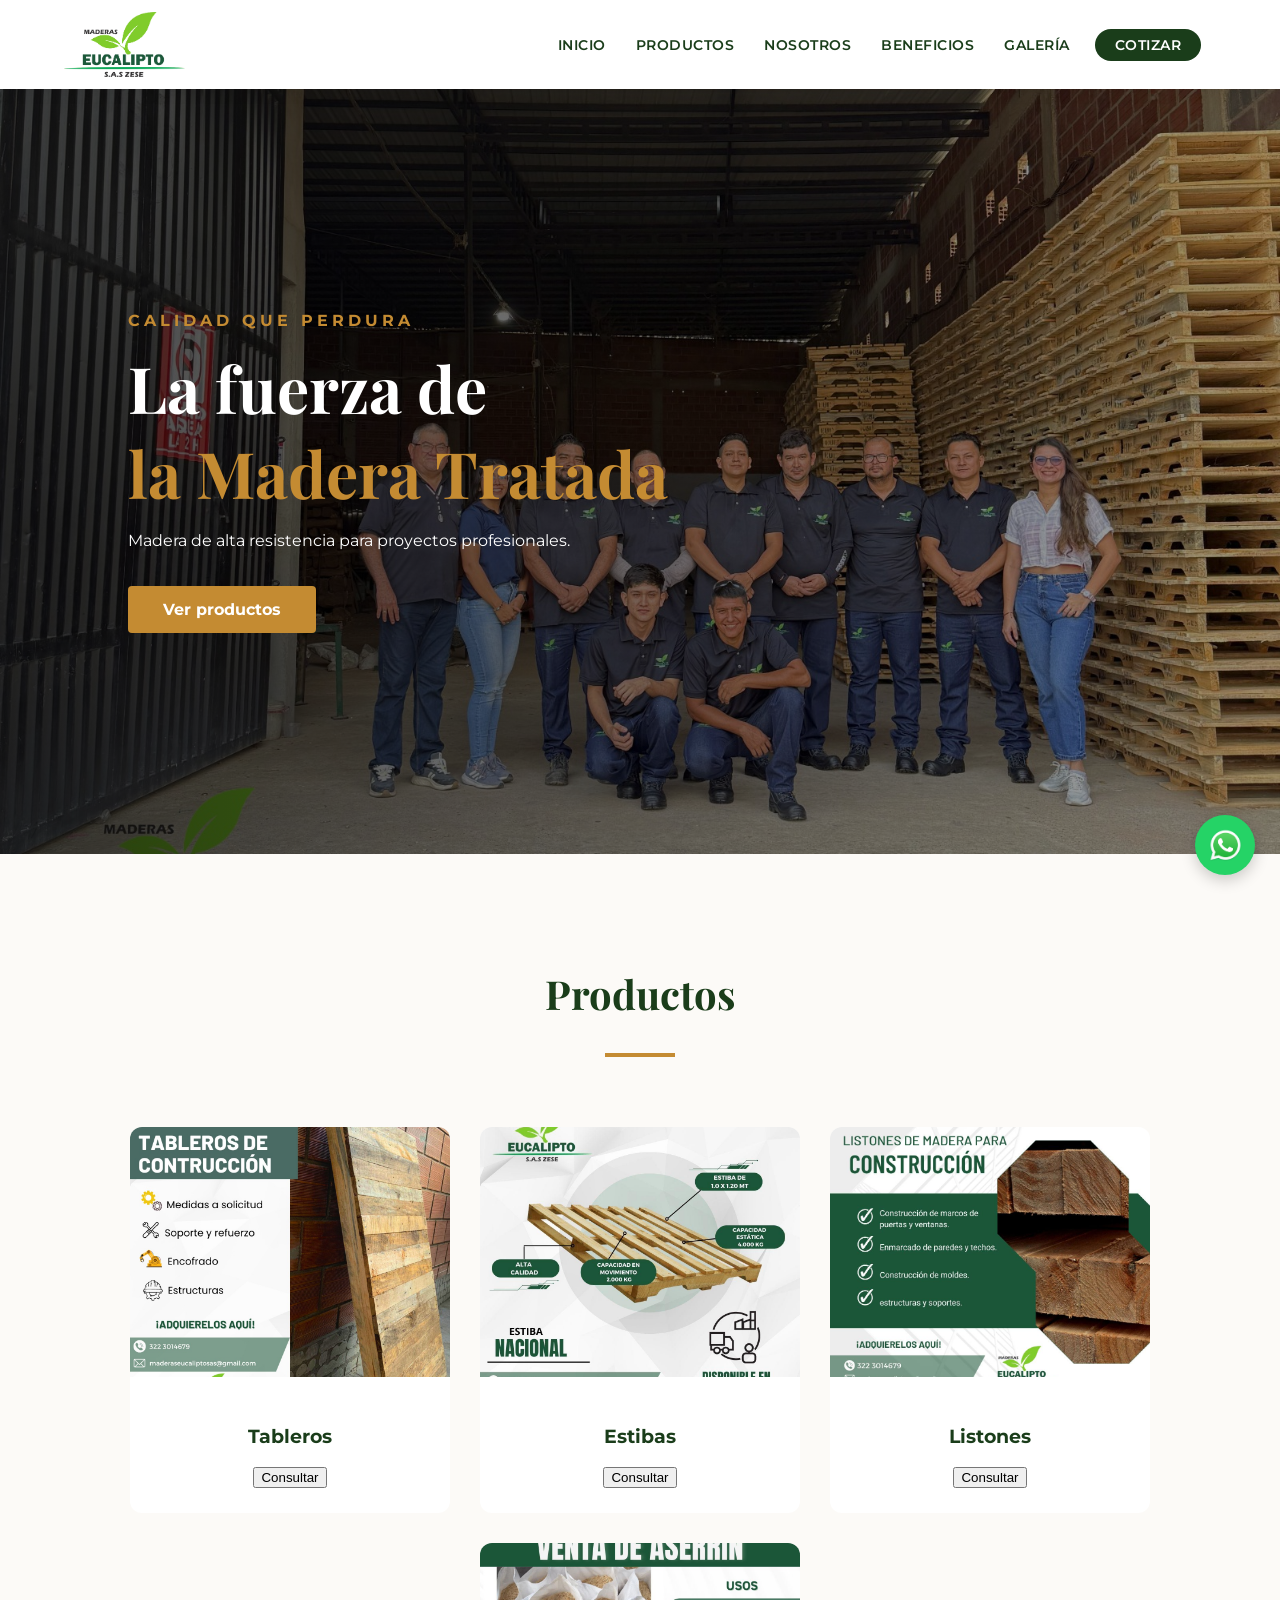
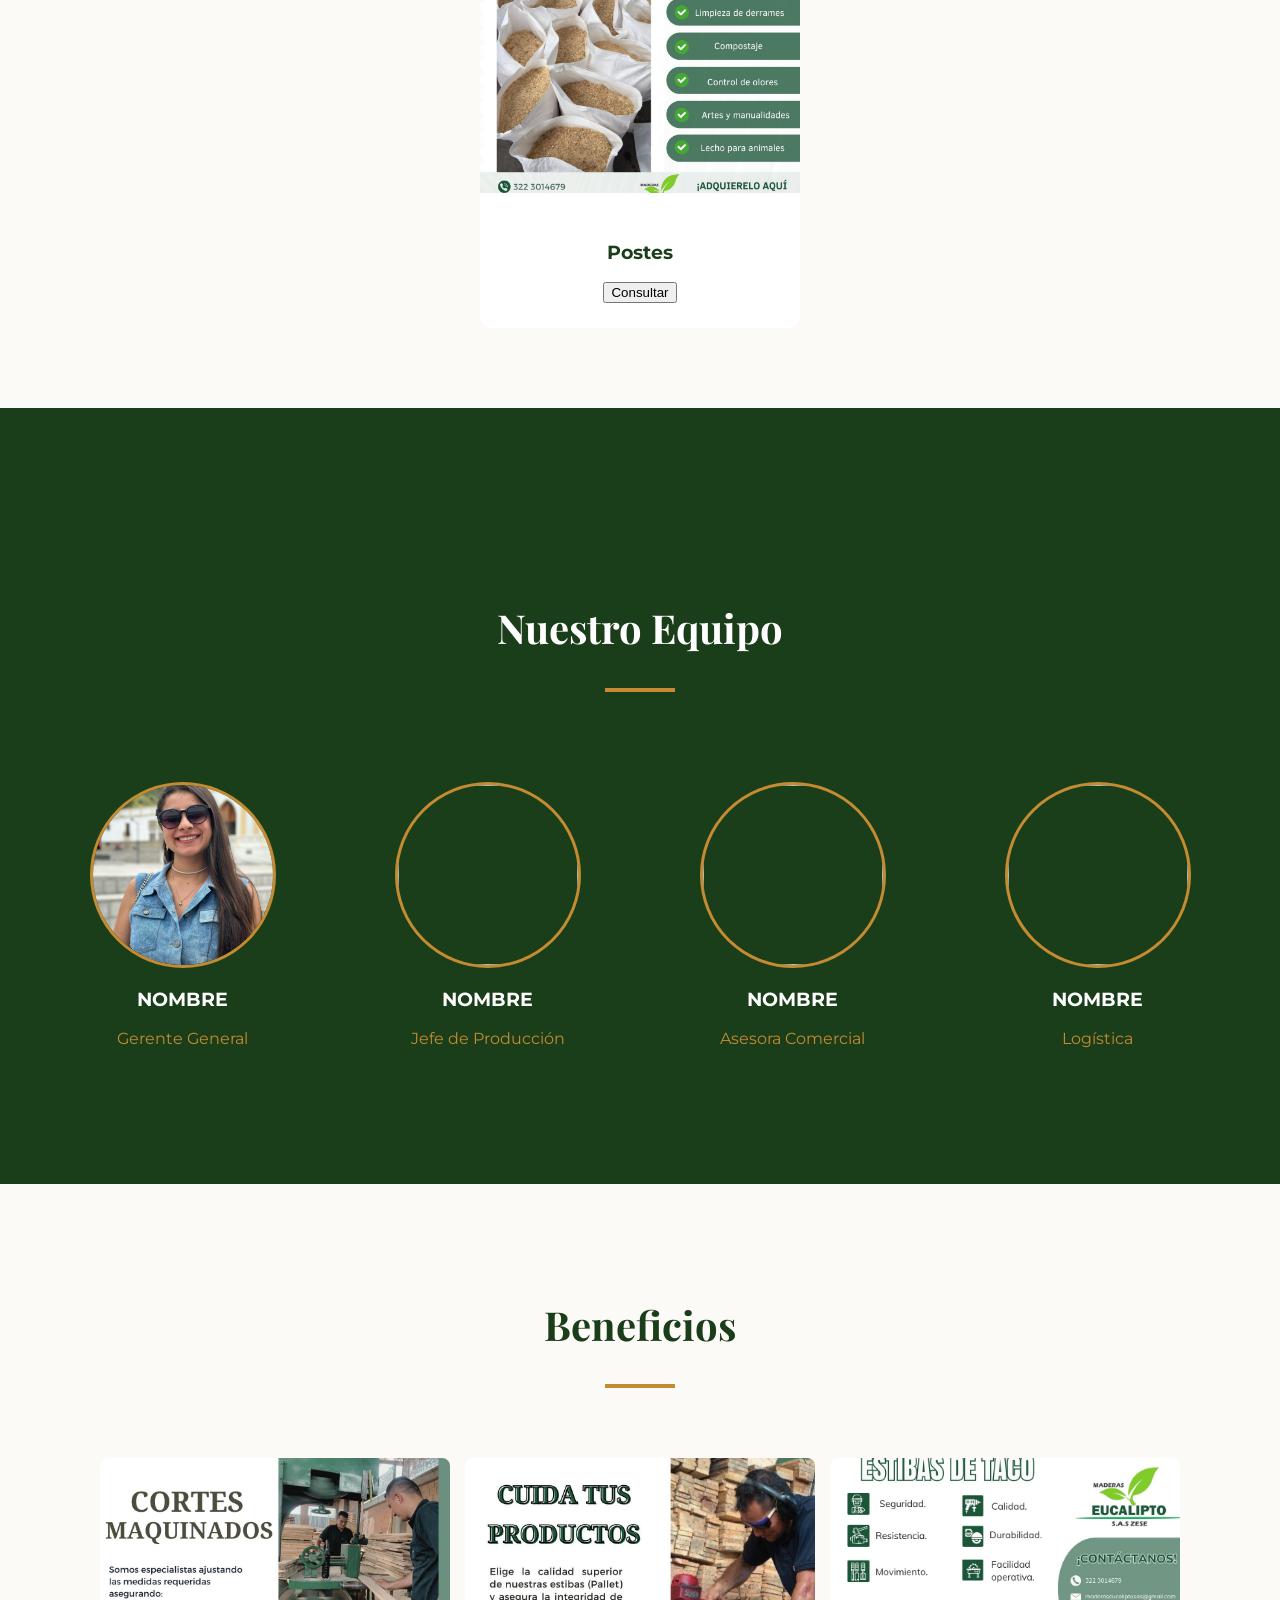
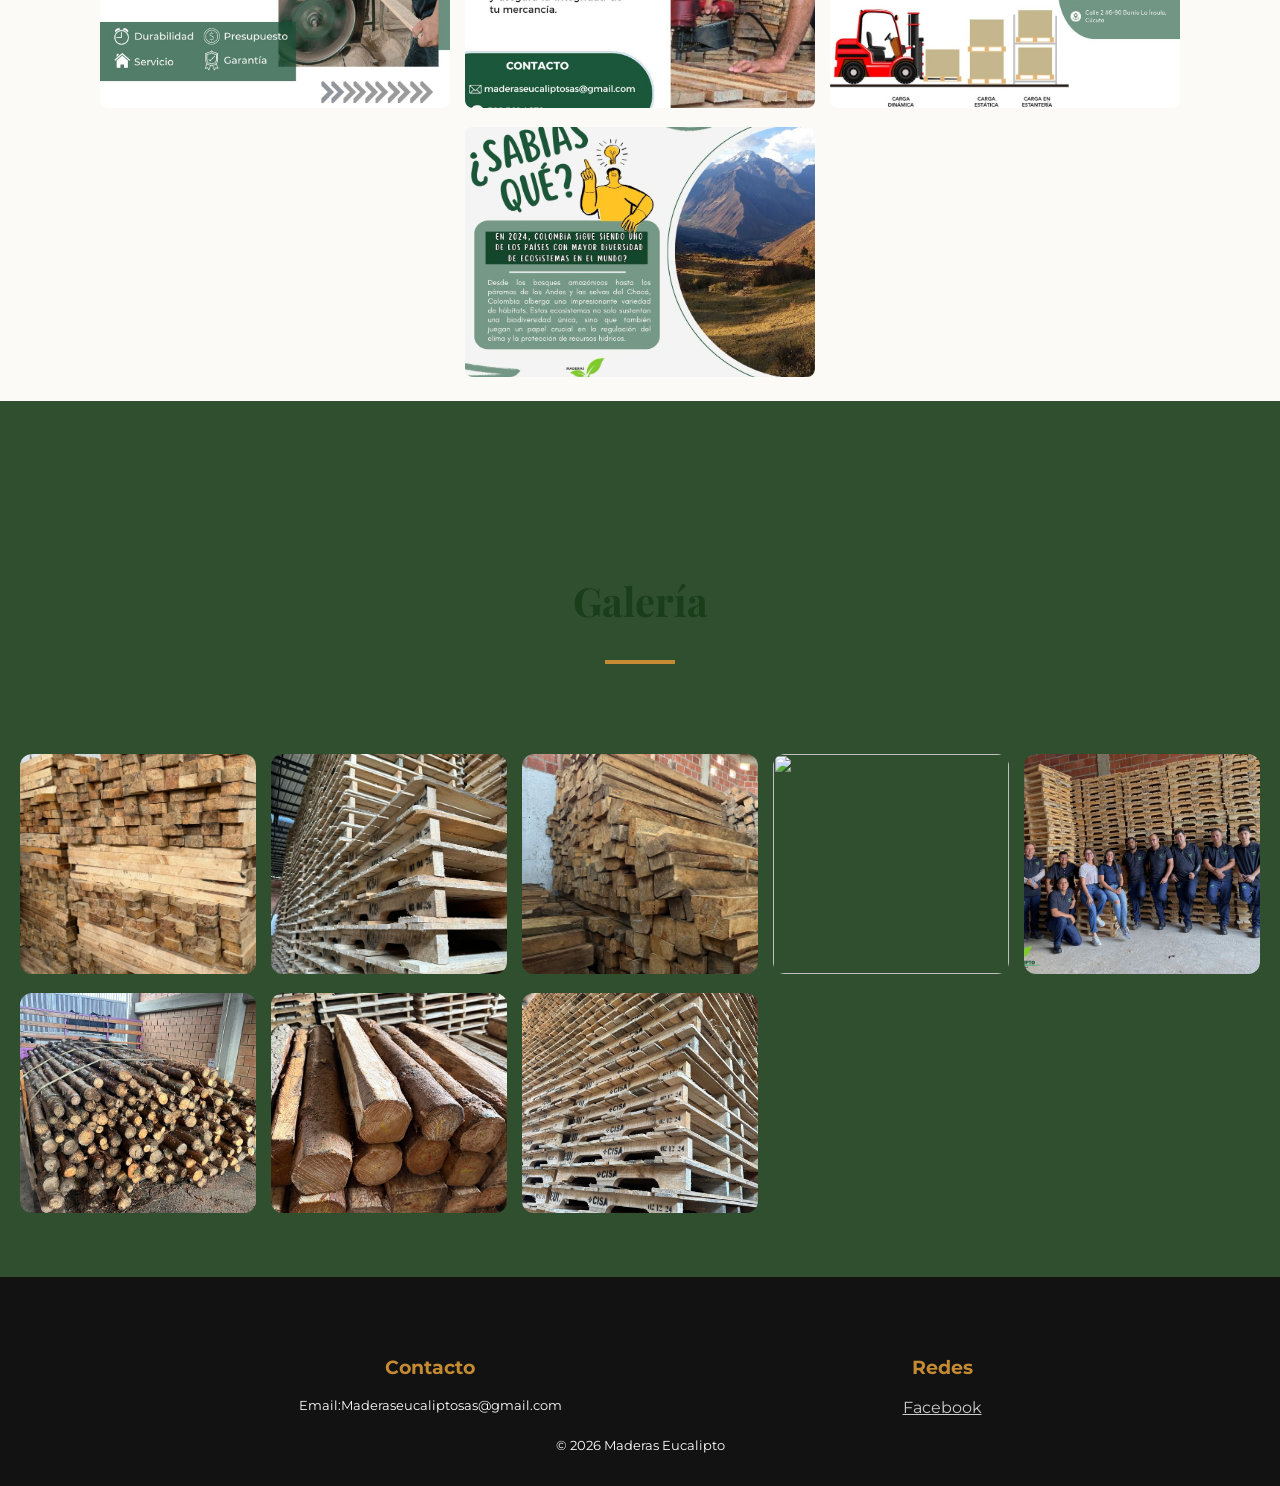
==== index.html @ b294b7ab "📝 Actualizar estructura y agregar README" ====
<!DOCTYPE html>
<html lang="es">
<head>
  <meta charset="UTF-8">
  <meta name="viewport" content="width=device-width, initial-scale=1.0">
  <title>Maderas Eucalipto SAS</title>

  <link href="https://fonts.googleapis.com/css2?family=Montserrat:wght@400;700&family=Playfair+Display:wght@700&display=swap" rel="stylesheet">
  <link rel="stylesheet" href="styles.css">
</head>

<body>

<!-- HEADER -->
<header class="header">
  <div class="logo">
    <img src="img/logo.png">
  </div>

  <nav>
    <a href="#inicio">Inicio</a>
    <a href="#productos">Productos</a>
    <a href="#nosotros">Nosotros</a>
    <a href="#beneficios">Beneficios</a>
    <a href="#galeria">Galería</a>
    <a href="https://wa.me/573223014679" target="_blank" class="btn-nav">Cotizar</a>
  </nav>
</header>

<!-- WHATSAPP -->
<a href="https://wa.me/573223014679" target="_blank" class="wsp-float">
  <img src="img/whatsapp.png">
</a>

<!-- HERO -->
<section class="hero" id="inicio">
  <div class="overlay"></div>
  <div class="contenido">
    <span class="tagline">Calidad que perdura</span>
    <h1>La fuerza de <br><span>la Madera Tratada</span></h1>
    <p>Madera de alta resistencia para proyectos profesionales.</p>
    <a href="#productos" class="btn-principal">Ver productos</a>
  </div>
</section>

<!-- PRODUCTOS -->
<section class="productos" id="productos">
  <div class="section-title">
    <h2>Productos</h2>
    <div class="underline"></div>
  </div>

  <div class="cards">

    <div class="card">
      <a href="#p1" class="img-container"><img src="img/pro1.jpeg"></a>
      <div class="card-info">
        <h3>Tableros</h3>
        <button onclick="wsp('Tableros')">Consultar</button>
      </div>
    </div>
    <div id="p1" class="modal-css">
      <a href="#productos" class="cerrar-fondo"></a>
      <img src="img/pro1.jpeg">
    </div>

    <div class="card">
      <a href="#p2" class="img-container"><img src="img/pro2.jpeg"></a>
      <div class="card-info">
        <h3>Estibas</h3>
        <button onclick="wsp('Estibas')">Consultar</button>
      </div>
    </div>
    <div id="p2" class="modal-css">
      <a href="#productos" class="cerrar-fondo"></a>
      <img src="img/pro2.jpeg">
    </div>

    <div class="card">
      <a href="#p3" class="img-container"><img src="img/pro3.jpeg"></a>
      <div class="card-info">
        <h3>Listones</h3>
        <button onclick="wsp('Listones')">Consultar</button>
      </div>
    </div>
    <div id="p3" class="modal-css">
      <a href="#productos" class="cerrar-fondo"></a>
      <img src="img/pro3.jpeg">
    </div>

    <div class="card">
      <a href="#p4" class="img-container"><img src="img/pro4.jpeg"></a>
      <div class="card-info">
        <h3>Postes</h3>
        <button onclick="wsp('Postes')">Consultar</button>
      </div>
    </div>
    <div id="p4" class="modal-css">
      <a href="#productos" class="cerrar-fondo"></a>
      <img src="img/pro4.jpeg">
    </div>

  </div>
</section>

<!-- NOSOTROS -->
<section class="nosotros" id="nosotros">
  <div class="section-title">
    <h2>Nuestro Equipo</h2>
    <div class="underline"></div>
  </div>

  <div class="equipo-container">

    <div class="perfil">
      <div class="foto-marco">
        <img src="img/perfil1.jpg">
      </div>
      <h3>NOMBRE</h3>
      <p>Gerente General</p>
    </div>

    <div class="perfil">
      <div class="foto-marco">
        <img src="img/perfil2.jpg">
      </div>
      <h3>NOMBRE</h3>
      <p>Jefe de Producción</p>
    </div>

    <div class="perfil">
      <div class="foto-marco">
        <img src="img/perfil3.jpg">
      </div>
      <h3>NOMBRE</h3>
      <p>Asesora Comercial</p>
    </div>

    <div class="perfil">
      <div class="foto-marco">
        <img src="img/perfil4.jpg">
      </div>
      <h3>NOMBRE</h3>
      <p>Logística</p>
    </div>

  </div>
</section>

<!-- BENEFICIOS -->
<section class="beneficios" id="beneficios">
  <div class="section-title">
    <h2>Beneficios</h2>
    <div class="underline"></div>
  </div>

  <div class="beneficio-container">

    <a href="#ben1"><img src="img/ben1.jpeg" class="thumb"></a>
    <div id="ben1" class="modal-css"><a href="#beneficios" class="cerrar-fondo"></a><img src="img/ben1.jpeg"></div>

    <a href="#ben2"><img src="img/ben2.jpeg" class="thumb"></a>
    <div id="ben2" class="modal-css"><a href="#beneficios" class="cerrar-fondo"></a><img src="img/ben2.jpeg"></div>

    <a href="#ben3"><img src="img/ben3.jpeg" class="thumb"></a>
    <div id="ben3" class="modal-css"><a href="#beneficios" class="cerrar-fondo"></a><img src="img/ben3.jpeg"></div>

    <a href="#ben4"><img src="img/ben4.jpeg" class="thumb"></a>
    <div id="ben4" class="modal-css"><a href="#beneficios" class="cerrar-fondo"></a><img src="img/ben4.jpeg"></div>

  </div>
</section>

<!-- GALERIA -->
<section class="galeria" id="galeria">
  <div class="section-title">
    <h2>Galería</h2>
    <div class="underline"></div>
  </div>

<div class="imagenes">
  <a href="#gal1"><img src="img/gal1.jpg"></a>
  <a href="#gal2"><img src="img/gal2.jpeg"></a>
  <a href="#gal3"><img src="img/gal3.jpg"></a>
  <a href="#gal4"><img src="img/gal4.jpg"></a>
  <a href="#gal5"><img src="img/gal5.jpeg"></a>
  <a href="#gal6"><img src="img/gal6.jpeg"></a>
  <a href="#gal7"><img src="img/gal7.jpeg"></a>
  <a href="#gal8"><img src="img/gal8.jpeg"></a>
</div>
</section>

<!-- LIGHTBOX GALERIA -->
<div id="gal1" class="lightbox"><a href="#"><img src="img/gal1.jpg"></a></div>
<div id="gal2" class="lightbox"><a href="#"><img src="img/gal2.jpeg"></a></div>
<div id="gal3" class="lightbox"><a href="#"><img src="img/gal3.jpg"></a></div>
<div id="gal4" class="lightbox"><a href="#"><img src="img/gal4.jpg"></a></div>
<div id="gal5" class="lightbox"><a href="#"><img src="img/gal5.jpeg"></a></div>
<div id="gal6" class="lightbox"><a href="#"><img src="img/gal6.jpeg"></a></div>
<div id="gal7" class="lightbox"><a href="#"><img src="img/gal7.jpeg"></a></div>
<div id="gal8" class="lightbox"><a href="#"><img src="img/gal8.jpeg"></a></div>

<!-- FOOTER -->
<footer class="footer">
  <div class="footer-content">
    <div>
      <h3>Contacto</h3>
      <p>Email:Maderaseucaliptosas@gmail.com</p>
    </div>

    <div>
      <h3>Redes</h3>
    <a href="https://www.facebook.com/profile.php?id=61552076991430" target="_blank" rel="noopener noreferrer">
  Facebook
</a>
    </div>
  </div>

  <p>© 2026 Maderas Eucalipto</p>
</footer>
<script>
const imagenes = [
  "img/gal1.jpeg",
  "img/gal2.jpeg",
  "img/gal3.jpeg",
  "img/gal4.jpeg",
  "img/gal5.jpeg",
  "img/gal6.jpeg",
  "img/gal7.jpeg",
  "img/gal8.jpeg"
];

let index = 0;

function getIndex() {
  const hash = window.location.hash;
  const num = hash.replace("#gal", "");
  index = parseInt(num) - 1;
}

document.addEventListener("keydown", (e) => {
  if (!window.location.hash.includes("gal")) return;

  getIndex();

  if (e.key === "ArrowRight") {
    index = (index + 1) % imagenes.length;
    window.location.hash = "gal" + (index + 1);
  }

  if (e.key === "ArrowLeft") {
    index = (index - 1 + imagenes.length) % imagenes.length;
    window.location.hash = "gal" + (index + 1);
  }

  if (e.key === "Escape") {
    window.location.hash = "";
  }
});


function wsp(producto){
  const numero = "573223014679";
  const mensaje = "Hola, quiero cotizar " + producto;
  const url = "https://wa.me/" + numero + "?text=" + encodeURIComponent(mensaje);
  
  window.open(url, "_blank");
}

</script>

</body>
</html>
---- styles.css ----
/* ================= VARIABLES ================= */
:root {
  --verde: #1a3d1a;
  --dorado: #c48b32;
  --crema: #fcfaf7;
  --blanco: #ffffff;
  --negro: #121212;
  --transicion: all 0.3s cubic-bezier(0.4, 0, 0.2, 1);
}

/* ================= BASE ================= */
body {
  margin: 0;
  font-family: 'Montserrat', sans-serif;
  background-color: var(--crema);
  color: var(--negro);
  scroll-behavior: smooth;
}

/* ================= HEADER ================= */
.header {
  display: flex;
  justify-content: space-between;
  align-items: center;
  padding: 12px 5%;
  background: rgba(255, 255, 255, 0.98);
  position: sticky;
  top: 0;
  z-index: 1000;
  box-shadow: 0 2px 15px rgba(0,0,0,0.08);
}

.logo img {
  height: 65px;
  display: block;
}

nav {
  display: flex;
  align-items: center;
}

nav a {
  margin: 0 15px;
  text-decoration: none;
  color: var(--verde);
  font-weight: 600;
  font-size: 0.85rem;
  text-transform: uppercase;
  letter-spacing: 0.5px;
  transition: var(--transicion);
}

nav a:hover {
  color: var(--dorado);
}

.btn-nav {
  background: var(--verde);
  color: white !important;
  padding: 8px 20px !important;
  border-radius: 50px;
  margin-left: 10px;
}

.btn-nav:hover {
  background: var(--dorado);
  transform: translateY(-2px);
}

/* ================= WHATSAPP ================= */
.wsp-float {
  position: fixed;
  bottom: 25px;
  right: 25px;
  width: 60px;
  height: 60px;
  background-color: #25d366;
  border-radius: 50%;
  display: flex;
  align-items: center;
  justify-content: center;
  z-index: 2000;
  box-shadow: 0 5px 15px rgba(0,0,0,0.2);
  transition: var(--transicion);
}

.wsp-float:hover { transform: scale(1.1); }
.wsp-float img { width: 35px; height: 35px; }

/* ================= HERO ================= */
.hero {
  position: relative;
  height: 85vh;
  background: url('img/fondo.jpeg') center/cover no-repeat;
  display: flex;
  align-items: center;
  padding: 0 10%;
  color: white;
}

.overlay {
  position: absolute;
  inset: 0;
  background: linear-gradient(to right, rgba(0,0,0,0.7), rgba(0,0,0,0.3));
}

.contenido {
  position: relative;
  z-index: 2;
  max-width: 650px;
}

.tagline {
  color: var(--dorado);
  text-transform: uppercase;
  letter-spacing: 4px;
  font-weight: 700;
}

.hero h1 {
  font-family: 'Playfair Display', serif;
  font-size: clamp(2.5rem, 5vw, 4rem);
  margin: 15px 0;
}

.hero h1 span { color: var(--dorado); }

.btn-principal {
  background: var(--dorado);
  color: white;
  padding: 14px 35px;
  text-decoration: none;
  font-weight: 700;
  display: inline-block;
  margin-top: 20px;
  border-radius: 4px;
  transition: var(--transicion);
}

.btn-principal:hover { background: var(--verde); }

/* ================= TITULOS ================= */
.section-title {
  text-align: center;
  padding: 80px 20px 40px;
}

.section-title h2 {
  font-family: 'Playfair Display', serif;
  font-size: 2.5rem;
  color: var(--verde);
}

.underline {
  width: 70px;
  height: 4px;
  background: var(--dorado);
  margin: 10px auto;
}

/* ================= NOSOTROS ================= */
.nosotros {
  background-color: var(--verde);
  padding: 80px 0;
}

.nosotros h2 { color: white; }

.equipo-container {
  display: flex;
  justify-content: center;
  align-items: flex-start;
  gap: 20px;
  flex-wrap: nowrap;
  max-width: 1200px;
  margin: auto;
  padding: 40px 20px;
}

.perfil {
  text-align: center;
  flex: 1;
  min-width: 200px;
}
.foto-marco {
  width: 180px;
  height: 180px;
  margin: 0 auto 20px;
  border-radius: 50%;
  overflow: hidden;
  border: 3px solid var(--dorado);
  display: flex;
  justify-content: center;
  align-items: center;
}

.foto-marco img {
  width: 100%;
  height: 100%;
  object-fit: cover;
  object-position: center;
}


.perfil:hover .foto-marco {
  transform: scale(1.1);
}

.perfil h3 { color: white; }
.perfil p { color: var(--dorado); }

/* ================= PRODUCTOS ================= */
.cards {
  display: flex;
  justify-content: center;
  gap: 30px;
  padding: 20px 10% 80px;
  flex-wrap: wrap;
}

.card {
  background: white;
  width: 320px;
  border-radius: 12px;
  overflow: hidden;
  transition: var(--transicion);
  text-align: center;
}

.card:hover { transform: translateY(-10px); }

.img-container img {
  width: 100%;
  height: 250px;
  object-fit: cover;
}

.card-info { padding: 25px; }
.card-info h3 { color: var(--verde); }

/* ================= BENEFICIOS ================= */
.beneficio-container {
  display: flex;
  justify-content: center;
  gap: 15px;
  flex-wrap: wrap;
  padding: 20px;
}

.thumb {
  width: 350px;
  height: 250px;
  object-fit: cover;
  border-radius: 8px;
  cursor: pointer;
  transition: 0.3s;
}

.thumb:hover {
  transform: scale(1.05);
}

/* MODAL */
.modal-css {
  display: none;
  position: fixed;
  inset: 0;
  background: rgba(0,0,0,0.9);
  justify-content: center;
  align-items: center;
}

.modal-css:target {
  display: flex;
}

.modal-css img {
  max-width: 90%;
  max-height: 85%;
  border: 4px solid white;
}

.cerrar-fondo {
  position: absolute;
  inset: 0;
}

/* ================= GALERIA ================= */
.galeria {
  background: #2f4f2f;
  padding: 60px 20px;
  text-align: center;
  color: white;
}

.imagenes {
  display: grid;
  grid-template-columns: repeat(auto-fit, minmax(220px, 1fr));
  gap: 15px;
  margin-top: 40px;
}

.imagenes img {
  width: 100%;
  height: 220px;
  object-fit: cover;
  border-radius: 12px;
  transition: 0.3s;
}

.imagenes img:hover {
  transform: scale(1.05);
}

/* ================= LIGHTBOX ================= */
.lightbox {
  position: fixed;
  top: 0;
  left: 0;
  width: 100%;
  height: 100%;
  background: rgba(0,0,0,0.95);
  
  display: none;
  justify-content: center;
  align-items: center;

  z-index: 9999;
  text-align: center;
}

.lightbox img {
  max-width: 70vw;
  max-height: 80vh;
  object-fit: contain;
  border-radius: 15px;
}

.lightbox a {
  display: flex;
  justify-content: center;
  align-items: center;
  width: 100%;
  height: 100%;
}

.lightbox:target {
  display: flex;
}

.lightbox img {
  max-width: 70%;
  max-height: 70%;
  border-radius: 15px;
  transition: 0.3s;
}

/* BOTONES */
.lightbox::before,
.lightbox::after {
  position: absolute;
  top: 50%;
  transform: translateY(-50%);
  font-size: 50px;
  color: white;
  padding: 10px;
  cursor: pointer;
  user-select: none;
}

/* IZQUIERDA */
.lightbox::before {
  content: "❮";
  left: 30px;
}

/* DERECHA */
.lightbox::after {
  content: "❯";
  right: 30px;
}


/* ================= FOOTER ================= */
.footer {
  background: var(--negro);
  color: white;
  padding: 60px 10% 20px;
  text-align: center;
}

.footer-content {
  display: flex;
  justify-content: space-around;
  flex-wrap: wrap;
}

.footer h3 { color: var(--dorado); }
.footer a { color: #ccc; }
.footer p { font-size: 0.8rem; }

/* ================= RESPONSIVO ================= */
@media (max-width: 768px) {
  nav { display: none; }
  .hero { text-align: center; padding: 0 5%; }
  .equipo-container { flex-wrap: wrap; }
}
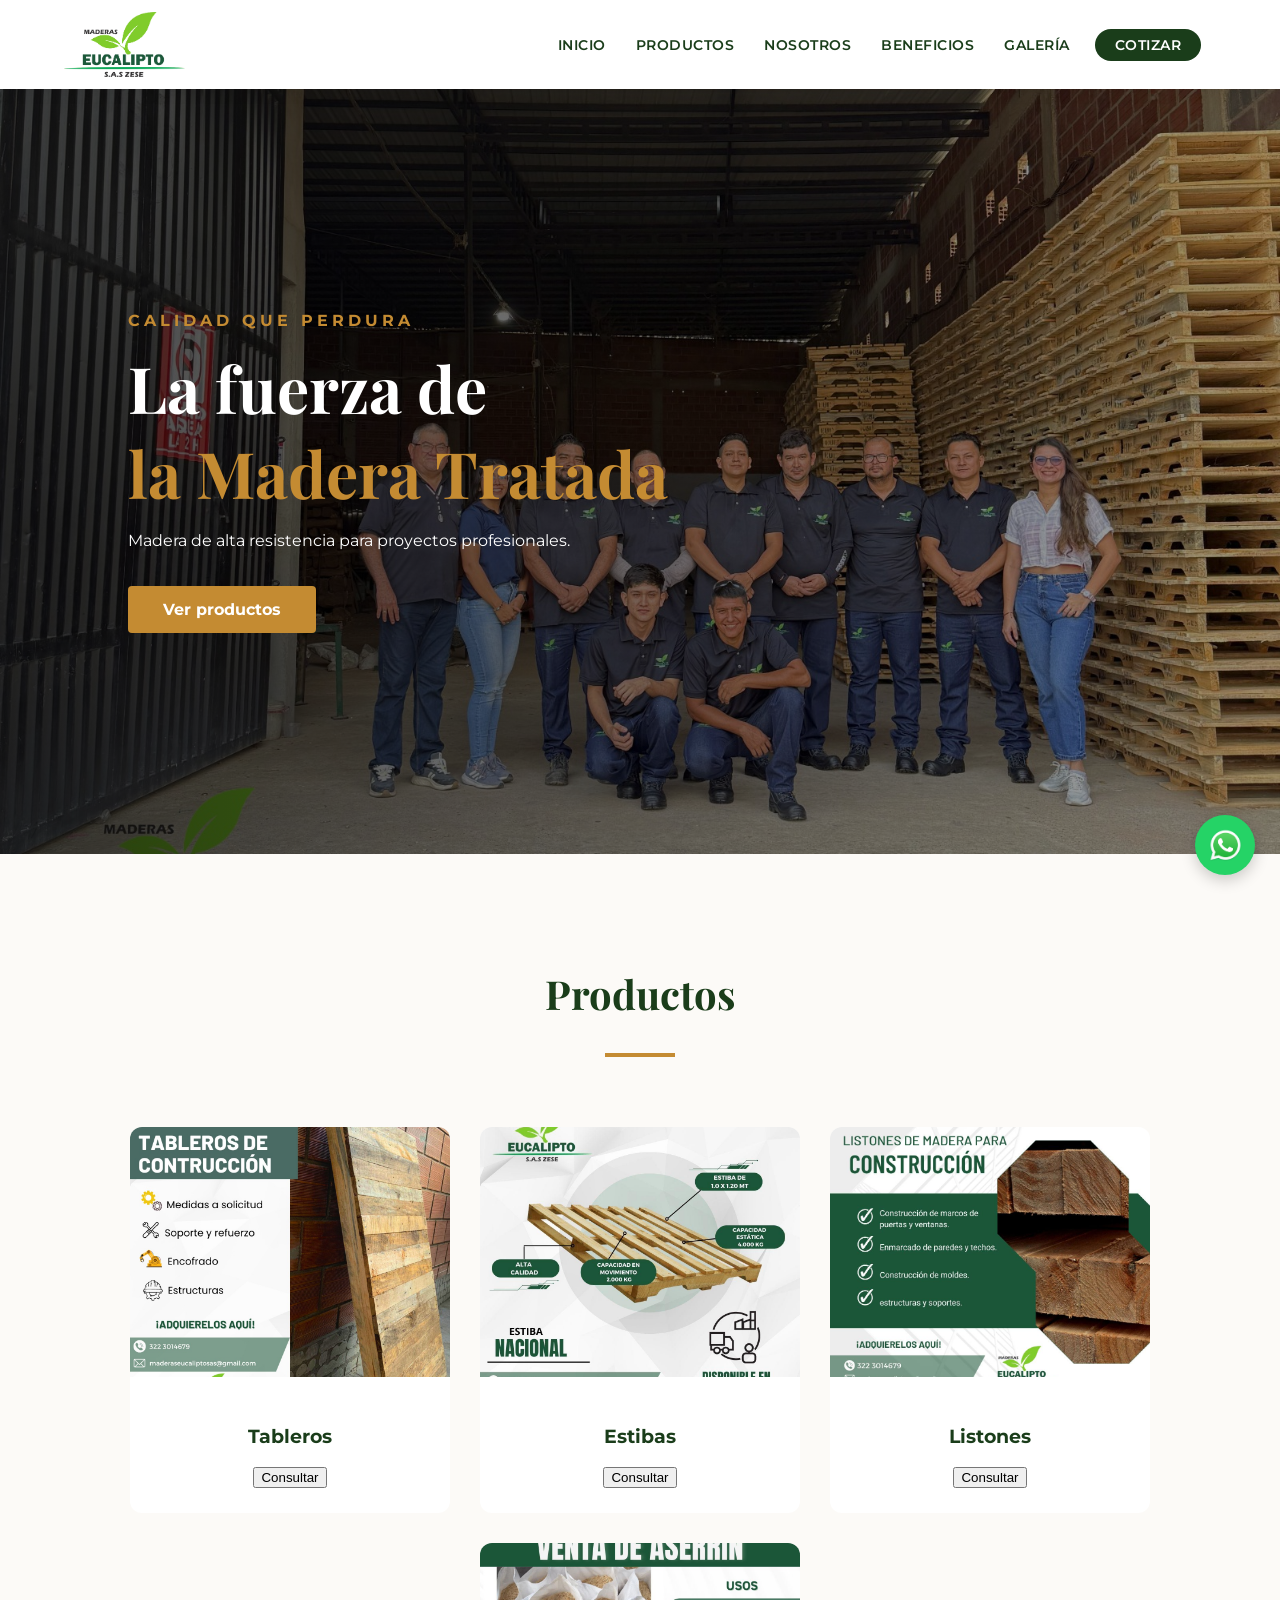
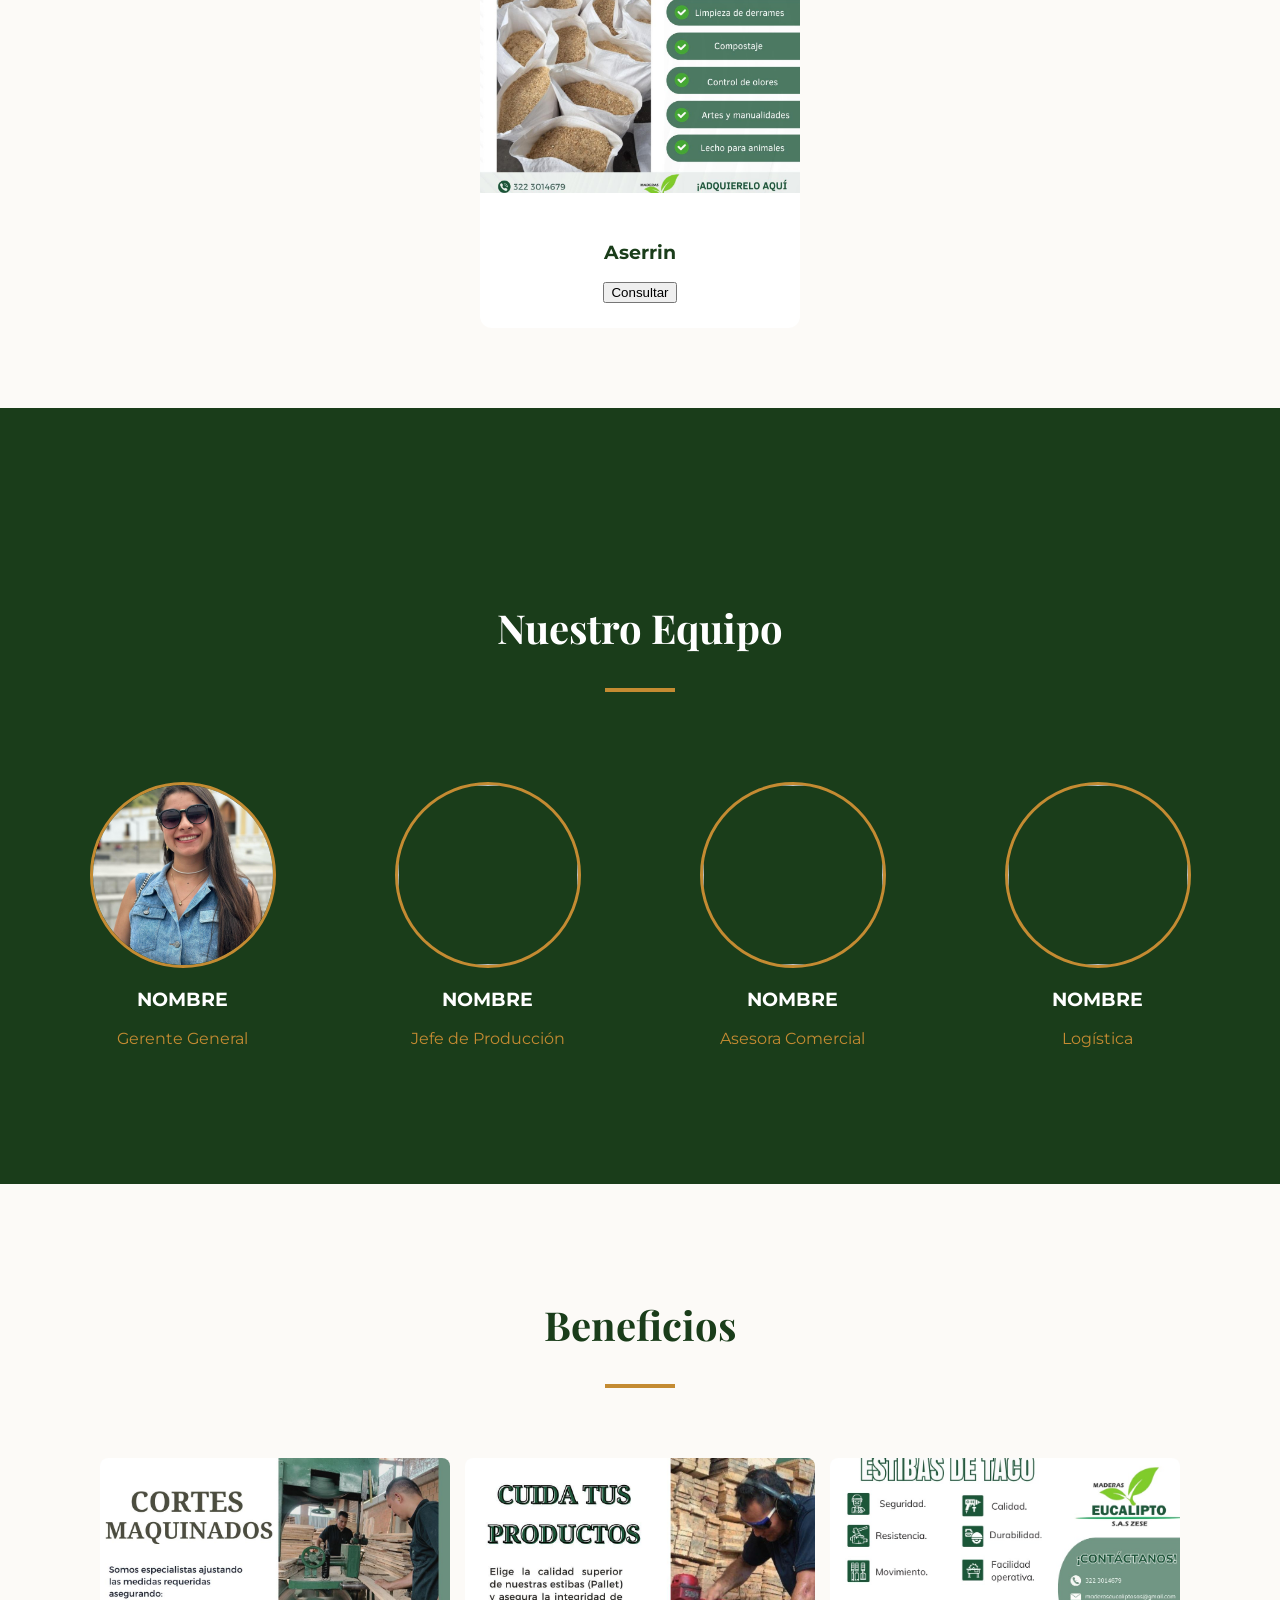
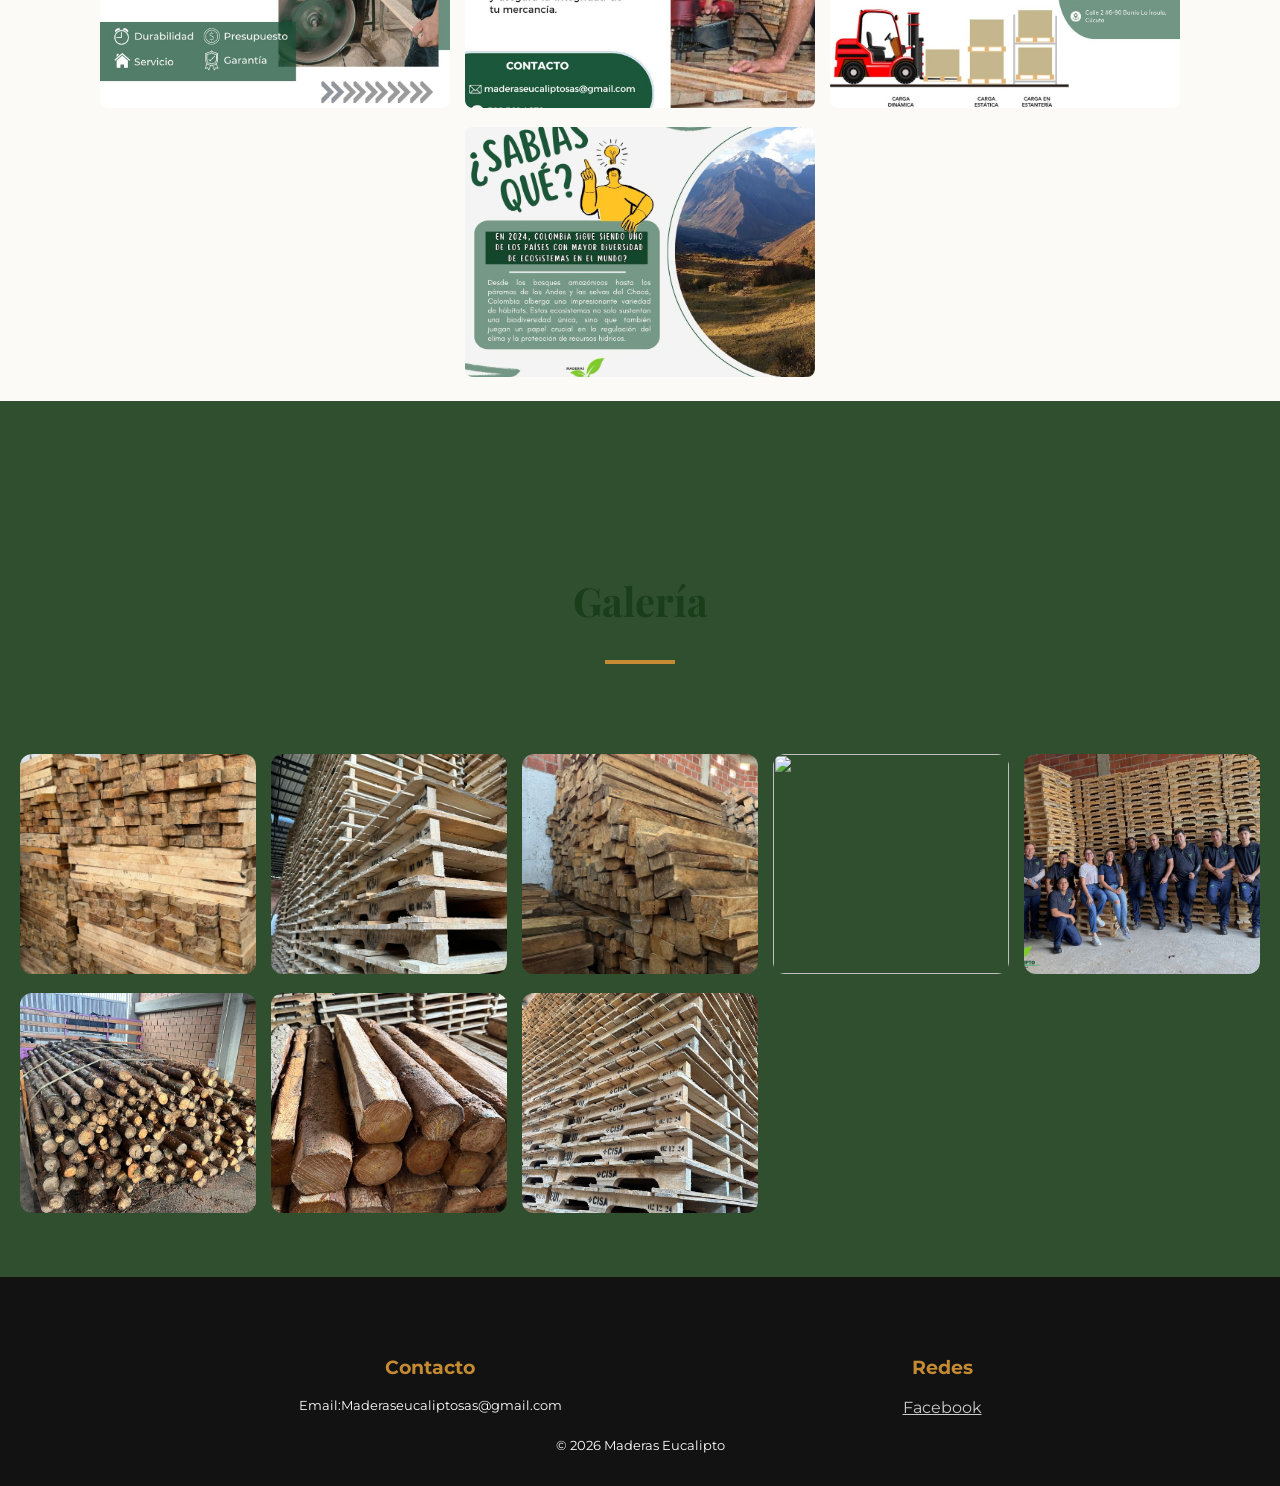
==== commit eb7a4cfe: "📝 Cambiar 'Postes' por 'Aserrin' en productos" ====
--- a/index.html
+++ b/index.html
@@ -91,8 +91,8 @@
     <div class="card">
       <a href="#p4" class="img-container"><img src="img/pro4.jpeg"></a>
       <div class="card-info">
-        <h3>Postes</h3>
-        <button onclick="wsp('Postes')">Consultar</button>
+        <h3>Aserrin</h3>
+        <button onclick="wsp('Aserrin')">Consultar</button>
       </div>
     </div>
     <div id="p4" class="modal-css">
@@ -191,14 +191,14 @@
 </section>
 
 <!-- LIGHTBOX GALERIA -->
-<div id="gal1" class="lightbox"><a href="#"><img src="img/gal1.jpg"></a></div>
-<div id="gal2" class="lightbox"><a href="#"><img src="img/gal2.jpeg"></a></div>
-<div id="gal3" class="lightbox"><a href="#"><img src="img/gal3.jpg"></a></div>
-<div id="gal4" class="lightbox"><a href="#"><img src="img/gal4.jpg"></a></div>
-<div id="gal5" class="lightbox"><a href="#"><img src="img/gal5.jpeg"></a></div>
-<div id="gal6" class="lightbox"><a href="#"><img src="img/gal6.jpeg"></a></div>
-<div id="gal7" class="lightbox"><a href="#"><img src="img/gal7.jpeg"></a></div>
-<div id="gal8" class="lightbox"><a href="#"><img src="img/gal8.jpeg"></a></div>
+<div id="gal1" class="lightbox"><a href="javascript:void(0)" onclick="cerrarGaleria(event)"><img src="img/gal1.jpg"></a><div class="nav-controls"><span class="prev" onclick="cambiarImagen(-1, event)">❮</span><span class="next" onclick="cambiarImagen(1, event)">❯</span></div></div>
+<div id="gal2" class="lightbox"><a href="javascript:void(0)" onclick="cerrarGaleria(event)"><img src="img/gal2.jpeg"></a><div class="nav-controls"><span class="prev" onclick="cambiarImagen(-1, event)">❮</span><span class="next" onclick="cambiarImagen(1, event)">❯</span></div></div>
+<div id="gal3" class="lightbox"><a href="javascript:void(0)" onclick="cerrarGaleria(event)"><img src="img/gal3.jpg"></a><div class="nav-controls"><span class="prev" onclick="cambiarImagen(-1, event)">❮</span><span class="next" onclick="cambiarImagen(1, event)">❯</span></div></div>
+<div id="gal4" class="lightbox"><a href="javascript:void(0)" onclick="cerrarGaleria(event)"><img src="img/gal4.jpg"></a><div class="nav-controls"><span class="prev" onclick="cambiarImagen(-1, event)">❮</span><span class="next" onclick="cambiarImagen(1, event)">❯</span></div></div>
+<div id="gal5" class="lightbox"><a href="javascript:void(0)" onclick="cerrarGaleria(event)"><img src="img/gal5.jpeg"></a><div class="nav-controls"><span class="prev" onclick="cambiarImagen(-1, event)">❮</span><span class="next" onclick="cambiarImagen(1, event)">❯</span></div></div>
+<div id="gal6" class="lightbox"><a href="javascript:void(0)" onclick="cerrarGaleria(event)"><img src="img/gal6.jpeg"></a><div class="nav-controls"><span class="prev" onclick="cambiarImagen(-1, event)">❮</span><span class="next" onclick="cambiarImagen(1, event)">❯</span></div></div>
+<div id="gal7" class="lightbox"><a href="javascript:void(0)" onclick="cerrarGaleria(event)"><img src="img/gal7.jpeg"></a><div class="nav-controls"><span class="prev" onclick="cambiarImagen(-1, event)">❮</span><span class="next" onclick="cambiarImagen(1, event)">❯</span></div></div>
+<div id="gal8" class="lightbox"><a href="javascript:void(0)" onclick="cerrarGaleria(event)"><img src="img/gal8.jpeg"></a><div class="nav-controls"><span class="prev" onclick="cambiarImagen(-1, event)">❮</span><span class="next" onclick="cambiarImagen(1, event)">❯</span></div></div>
 
 <!-- FOOTER -->
 <footer class="footer">
@@ -220,10 +220,10 @@
 </footer>
 <script>
 const imagenes = [
-  "img/gal1.jpeg",
+  "img/gal1.jpg",
   "img/gal2.jpeg",
-  "img/gal3.jpeg",
-  "img/gal4.jpeg",
+  "img/gal3.jpg",
+  "img/gal4.jpg",
   "img/gal5.jpeg",
   "img/gal6.jpeg",
   "img/gal7.jpeg",
@@ -231,26 +231,46 @@
 ];
 
 let index = 0;
+let touchStartX = 0;
+let touchEndX = 0;
 
 function getIndex() {
   const hash = window.location.hash;
   const num = hash.replace("#gal", "");
   index = parseInt(num) - 1;
-}
-
+  if (isNaN(index)) index = 0;
+}
+
+function cambiarImagen(direccion, event) {
+  if (event) {
+    event.stopPropagation();
+    event.preventDefault();
+  }
+  
+  getIndex();
+  index = (index + direccion + imagenes.length) % imagenes.length;
+  window.location.hash = "gal" + (index + 1);
+}
+
+function cerrarGaleria(event) {
+  if (event && event.target.tagName === "IMG") {
+    event.stopPropagation();
+    event.preventDefault();
+  }
+}
+
+// Navegación con teclado
 document.addEventListener("keydown", (e) => {
   if (!window.location.hash.includes("gal")) return;
 
-  getIndex();
-
   if (e.key === "ArrowRight") {
-    index = (index + 1) % imagenes.length;
-    window.location.hash = "gal" + (index + 1);
+    e.preventDefault();
+    cambiarImagen(1);
   }
 
   if (e.key === "ArrowLeft") {
-    index = (index - 1 + imagenes.length) % imagenes.length;
-    window.location.hash = "gal" + (index + 1);
+    e.preventDefault();
+    cambiarImagen(-1);
   }
 
   if (e.key === "Escape") {
@@ -258,6 +278,32 @@
   }
 });
 
+// Navegación por swipe (táctil)
+document.addEventListener("touchstart", (e) => {
+  if (!window.location.hash.includes("gal")) return;
+  touchStartX = e.changedTouches[0].screenX;
+}, false);
+
+document.addEventListener("touchend", (e) => {
+  if (!window.location.hash.includes("gal")) return;
+  touchEndX = e.changedTouches[0].screenX;
+  handleSwipe();
+}, false);
+
+function handleSwipe() {
+  const diferencia = touchStartX - touchEndX;
+  const minSwipe = 50; // Mínimo de píxeles para detectar swipe
+
+  if (Math.abs(diferencia) > minSwipe) {
+    if (diferencia > 0) {
+      // Swipe izquierda = siguiente imagen
+      cambiarImagen(1);
+    } else {
+      // Swipe derecha = imagen anterior
+      cambiarImagen(-1);
+    }
+  }
+}
 
 function wsp(producto){
   const numero = "573223014679";
--- a/styles.css
+++ b/styles.css
@@ -330,55 +330,107 @@
   text-align: center;
 }
 
+.lightbox a {
+  display: flex;
+  justify-content: center;
+  align-items: center;
+  width: 100%;
+  height: 100%;
+  text-decoration: none;
+}
+
 .lightbox img {
   max-width: 70vw;
   max-height: 80vh;
   object-fit: contain;
   border-radius: 15px;
-}
-
-.lightbox a {
-  display: flex;
-  justify-content: center;
-  align-items: center;
+  user-select: none;
+  pointer-events: none;
+}
+
+.lightbox:target {
+  display: flex;
+}
+
+/* CONTROLES DE NAVEGACIÓN */
+.nav-controls {
+  position: absolute;
   width: 100%;
   height: 100%;
-}
-
-.lightbox:target {
-  display: flex;
-}
-
-.lightbox img {
-  max-width: 70%;
-  max-height: 70%;
-  border-radius: 15px;
-  transition: 0.3s;
-}
-
-/* BOTONES */
-.lightbox::before,
-.lightbox::after {
+  top: 0;
+  left: 0;
+  display: flex;
+  justify-content: space-between;
+  align-items: center;
+  pointer-events: none;
+}
+
+.nav-controls span {
   position: absolute;
-  top: 50%;
-  transform: translateY(-50%);
   font-size: 50px;
   color: white;
-  padding: 10px;
+  padding: 20px;
   cursor: pointer;
   user-select: none;
-}
-
-/* IZQUIERDA */
-.lightbox::before {
-  content: "❮";
+  transition: all 0.3s ease;
+  pointer-events: all;
+  text-shadow: 0 2px 10px rgba(0,0,0,0.5);
+}
+
+.nav-controls .prev {
   left: 30px;
 }
 
-/* DERECHA */
-.lightbox::after {
-  content: "❯";
+.nav-controls .next {
   right: 30px;
+}
+
+.nav-controls span:hover {
+  font-size: 55px;
+  color: var(--dorado);
+  text-shadow: 0 2px 15px rgba(196, 139, 50, 0.8);
+}
+
+/* RESPONSIVE LIGHTBOX */
+@media (max-width: 768px) {
+  .lightbox img {
+    max-width: 90vw;
+    max-height: 70vh;
+  }
+  
+  .nav-controls span {
+    font-size: 40px;
+    padding: 15px;
+  }
+  
+  .nav-controls .prev {
+    left: 15px;
+  }
+  
+  .nav-controls .next {
+    right: 15px;
+  }
+}
+
+/* RESPONSIVO MÓVIL PEQUEÑO */
+@media (max-width: 480px) {
+  .lightbox img {
+    max-width: 95vw;
+    max-height: 60vh;
+  }
+  
+  .nav-controls span {
+    font-size: 32px;
+    padding: 10px;
+  }
+  
+  .nav-controls .prev {
+    left: 10px;
+  }
+  
+  .nav-controls .next {
+    right: 10px;
+  }
 }
 
 
